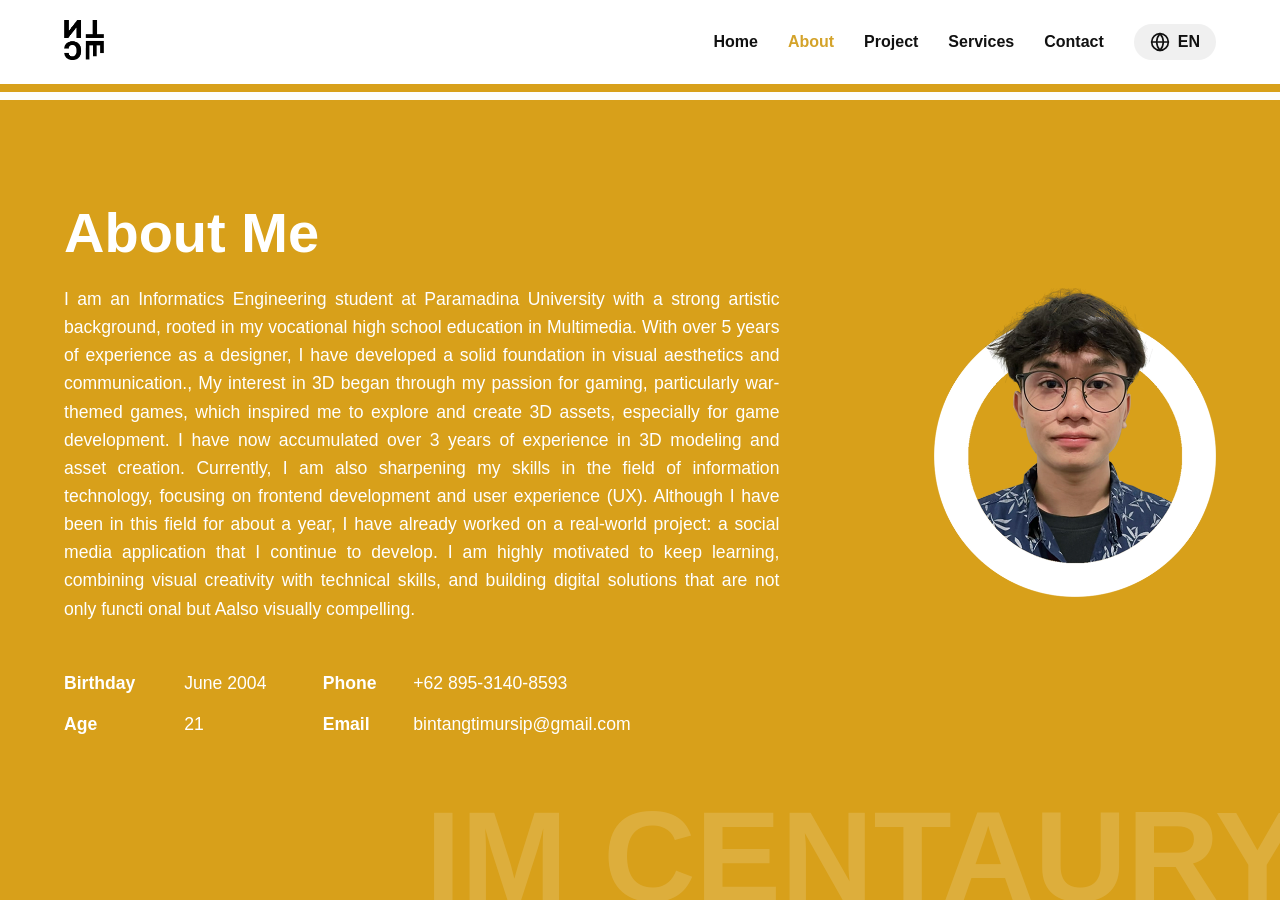
==== about-en.html @ 933b0a7c "first commit" ====
<!DOCTYPE html>
<html lang="id">
<head>
    <meta charset="UTF-8">
    <meta name="viewport" content="width=device-width, initial-scale=1.0">
    <title>Bintang Timur - Portfolio</title>
    <link rel="stylesheet" href="filecss/style.css">
    <link rel="stylesheet" href="filecss/about.css">
</head>
<body>

    <header class="header-glass header-about">
        <nav>
            <div class="logo">
                <img src="images/logo.png" alt="Logo Bintang">
            </div>

            <input type="checkbox" id="menu-toggle" class="menu-checkbox">
            <label for="menu-toggle" class="menu-icon">&#9776;</label> <div class="nav-menu">
                <ul class="nav-links">
                    <li><a href="index-en.html">Home</a></li>
                    <li><a href="about-en.html"class="active">About</a></li>
                    <li><a href="project-en.html">Project</a></li>
                    <li><a href="service-en.html">Services</a></li>
                    <li><a href="contact-en.html">Contact</a></li>
                </ul>
                <div class="lang-btn">
                    <a href="about.html" class="btn-lang">
                        <svg width="20" height="20" viewBox="0 0 24 24" fill="none" stroke="currentColor" stroke-width="2" stroke-linecap="round" stroke-linejoin="round">
                            <circle cx="12" cy="12" r="10"></circle>
                            <line x1="2" y1="12" x2="22" y2="12"></line>
                            <path d="M12 2a15.3 15.3 0 0 1 4 10 15.3 15.3 0 0 1-4 10 15.3 15.3 0 0 1-4-10 15.3 15.3 0 0 1 4-10z"></path>
                        </svg>
                        EN
                    </a>
                </div>
            </div>
        </nav>
    </header>

    <main>
        <section class="about-section">
            <div class="about-bg-text">IM CENTAURY</div>
            
            <div class="about-container">
                <div class="about-left">
                    <h1>About Me</h1>
                    <p>I am an Informatics Engineering student at Paramadina University with a strong artistic background, rooted in my vocational high school education in Multimedia. With over 5 years of experience as a designer, I have developed a solid foundation in visual aesthetics and communication., My interest in 3D began through my passion for gaming, particularly war-themed games, which inspired me to explore and create 3D assets, especially for game development. I have now accumulated over 3 years of experience in 3D modeling and asset creation. Currently, I am also sharpening my skills in the field of information technology, focusing on frontend development and user experience (UX). Although I have been in this field for about a year, I have already worked on a real-world project: a social media application that I continue to develop. I am highly motivated to keep learning, combining visual creativity with technical skills, and building digital solutions that are not only functi   onal but Aalso visually compelling.</p>

                    <table class="about-table">
                        <tr>
                            <td><strong>Birthday</strong></td>
                            <td>June 2004</td>
                            <td><strong>Phone</strong></td>
                            <td>+62 895-3140-8593</td>
                        </tr>
                        <tr>
                            <td><strong>Age</strong></td>
                            <td>21</td>
                            <td><strong>Email</strong></td>
                            <td>bintangtimursip@gmail.com</td>
                        </tr>
                    </table>
                </div>

                <div class="about-right">
                        <img src="images/foto-about.png" alt="Profil Bintang">
                    </div>
                </div>
            </div>
        </section>
    </main>

</body>
</html>
---- filecss/style.css ----
/* Mengatur font SF Pro dan menghilangkan jarak bawaan browser */
* {
    margin: 0;
    padding: 0;
    box-sizing: border-box;
    font-family: -apple-system, BlinkMacSystemFont, "SF Pro Display", "Segoe UI", Roboto, Helvetica, Arial, sans-serif;
}

body {
    background-color: #fdfdfd; 
    color: #111111; /* Warna teks*/
}

/* --- HEADER & NAVIGASI (Efek Kaca / Glassmorphism) --- */
.header-glass {
    position: fixed; /* Bikin menu nempel di atas terus */
    top: 0;
    width: 100%;
    z-index: 1000;
    background: rgba(255, 255, 255, 0.7); /* Transparan */
    backdrop-filter: blur(12px); /* Efek buram/kaca */
    border-bottom: 1px solid rgba(0,0,0,0.05); /* Garis halus di bawah menu */
}

nav {
    display: flex;
    justify-content: space-between;
    align-items: center;
    padding: 20px 5%;
    max-width: 1920px;
    margin: 0 auto;
}

nav .logo img {
    height: 40px; /* Sesuaikan ukuran logomu */
}

.nav-links {
    list-style: none; /* Menghilangkan titik list bawaan html */
    display: flex;
    gap: 30px;
}

.nav-links a {
    text-decoration: none;
    color: #111;
    font-weight: 600;
    font-size: 1rem;
    transition: color 0.3s;
}

.nav-links a:hover, .nav-links a.active {
    color: #d4a32a; /* Warna kuning emas */
}

/* --- Tombol Bahasa --- */
.btn-lang {
    display: flex;
    align-items: center;
    gap: 8px;
    background: #f0f0f0;
    color: #111;
    text-decoration: none;
    padding: 8px 16px;
    border-radius: 20px;
    font-weight: bold;
    transition: all 0.3s ease;
}

.btn-lang:hover {
    background: #e2e2e2;
    transform: scale(1.05); /* Sedikit membesar pas disentuh */
}

/* Mengatur warna ikon globe mengikuti warna teks */
.btn-lang svg {
    color: #111;
}

/* --- HERO SECTION (Bagian Utama) --- */
.hero {
    display: flex;
    justify-content: space-between;
    align-items: center;
    padding: 150px 5% 50px; /* Padding atas besar biar nggak ketutup header */
    max-width: 1920px;
    margin: 0 auto;
    min-height: 100vh;
}

.hero-left {
    flex: 1; /* Mengambil ruang di sebelah kiri */
}

.hello-img {
    height: 80px; /* Sesuaikan ukuran gambar hello */
    margin-bottom: 20px;
}

.hero h1 {
    font-size: 4rem;
    line-height: 1.2;
    margin-bottom: 30px;
}

.highlight {
    color: #d8a01a; /* Warna kuning teks nama */
}

/* --- TOMBOL & SOSMED --- */
.action-group {
    display: flex;
    align-items: center;
    gap: 20px;
    margin-bottom: 40px;
    flex-wrap: wrap;
}

.social-links {
    display: flex;
    gap: 15px;
}

.social-links img {
    height: 50px;
    transition: transform 0.3s;
}

.social-links img:hover {
    transform: translateY(-5px); /* Animasi ikon sosmed naik pas disentuh */
}

.btn {
    padding: 15px 80px;
    border-radius: 25px;
    text-decoration: none;
    font-weight: bold;
    transition: all 0.3s ease;
}

.btn-cv {
    background-color: #e2e2e2;
    color: #333;
}

.btn-cv:hover {
    background-color: #d1d1d1;
}

.btn-hire {
    background-color: #d8a01a;
    color: white;
}

.btn-hire:hover {
    background-color: #c08d15;
    transform: scale(1.05); /* Animasi tombol membesar dikit */
}

/* --- KOTAK EXPERIENCE --- */
.stats-box {
    display: inline-flex;
    background-color: #f4f4f4;
    padding: 20px 60px;
    border-radius: 20px;
    gap: 70px;
    align-items: center;
}

.stat-item {
    text-align: center;
    transition: all 0.3s ease; /* Transisi halus untuk animasi */
}

/* Ini animasi request king: Teks membesar saat kursor di atasnya */
.stat-item:hover {
    transform: scale(1.15); 
}

.stat-item h2 {
    color: #d8a01a;
    font-size: 5rem;
}

.stat-item p {
    font-size: 1.2rem;
    color: #666;
    margin-top: 5px;
}

.divider {
    width: 2px;
    height: 50px;
    background-color: #ddd;
}

/* --- FOTO PROFIL KANAN --- */
.hero-right {
    flex: 1;
    display: flex;
    justify-content: flex-end;
}

.profile-img {
    max-width: 75%;
    height: auto;
    /* Animasi ringan untuk foto melayang */
    animation: float 6s ease-in-out infinite; 
}

@keyframes float {
    0% { transform: translateY(0px); }
    50% { transform: translateY(-15px); }
    100% { transform: translateY(0px); }
}

/* ==============================================================*/
/* -------------------RESPONSIF HALAMAN HOME------------------= */
/* =============================================================*/

/* Sembunyikan checkbox dan ikon hamburger kalau lagi buka di laptop */
.menu-checkbox, .menu-icon {
    display: none;
}

/* Penyesuaian bungkus menu baru untuk desktop */
.nav-menu {
    display: flex;
    align-items: center;
    gap: 30px;
}

/* SAKLAR AKTIF: Mulai ukuran layar di bawah 900px */
@media screen and (max-width: 900px) {
    
    /* --- 1. MENGATUR MENU GARIS 3 (HAMBURGER) --- */
    .menu-icon {
        display: block; /* Munculkan ikon garis 3 */
        font-size: 2rem;
        color: #d8a01a;
        cursor: pointer;
    }

    .nav-menu {
        display: none; /* Sembunyikan menu berjejer bawaan desktop */
        flex-direction: column;
        position: absolute;
        top: 80px; /* Jarak menu dropdown dari atas */
        left: 0;
        width: 100%;
        background: rgba(255, 255, 255, 0.95);
        backdrop-filter: blur(12px);
        padding: 20px 0;
        box-shadow: 0 10px 10px rgba(0,0,0,0.1);
    }

    .nav-menu .nav-links {
        flex-direction: column;
        align-items: center;
        gap: 20px;
        margin-bottom: 20px;
    }

    /* Kalau ikon diklik (checkbox menyala), tampilkan menu dropdown-nya! */
    .menu-checkbox:checked ~ .nav-menu {
        display: flex;
    }


    /* --- 2. MENYESUAIKAN SUSUNAN KONTEN HERO (Sesuai Desain HP) --- */
    .hero {
        flex-direction: column; /* Ubah baris (kiri-kanan) jadi kolom (atas-bawah) */
        padding-top: 120px;
        text-align: center; /* Bikin semua teks rata tengah */
    }

    /* Trik CSS: 'Memecahkan' bungkus hero-left agar urutan isinya bisa kita atur bebas */
    .hero-left {
        display: contents; 
    }

    /* Kita urutkan persis seperti gambaran desainmu king! */
    .hello-img {
        order: 0; /* Paling atas */
        margin: 0 auto 10px auto;
    }

    .hero h1 {
        order: 1; /* Urutan ke-1 */
        font-size: 2.5rem; /* Kecilkan sedikit fontnya */
        margin-top: 10px;
    }

    .hero-right {
        order: 2; /* Foto profil pindah ke tengah (di bawah judul) */
        justify-content: center;
        margin: 30px 0;
    }

    .profile-img {
        max-width: 90%; /* Biar fotonya pas, tidak kepotongan layar */
    }

    .stats-box {
        order: 3; /* Kotak experience di bawah foto */
        padding: 15px 10px;
        gap: 10px;
        width: 100%;
        justify-content: space-around;
    }

    .stat-item h2 {
        font-size: 2rem; /* Perkecil font angka */
    }

    .stat-item p {
        font-size: 0.8rem; /* Perkecil font teks */
    }

    .action-group {
        order: 4; /* Tombol dan sosmed letaknya paling bawah */
        justify-content: center;
        margin-top: 30px;
        gap: 15px;
    }

    .btn {
        padding: 12px 10px; /* Perkecil tombol dikit biar muat di layar HP */
        font-size: 0.9rem;
    }
}
---- filecss/about.css ----
/* =======================================================================
   ========================== HALAMAN ABOUT ==============================
   ======================================================================*/

/* --- Modifikasi Header Khusus About --- */
.header-about {
    background-color: #ffffff; 
    border-bottom: 8px solid #d8a01a; 
}

/* --- Halaman About --- */
.about-section {
    background-color: #d8a01a;
    color: #ffffff;
    margin-top: 100px; 
    padding: 60px 5% 80px; 
    min-height: calc(100vh - 100px);
    position: relative;
    overflow: hidden;
}

.about-bg-text {
    position: absolute;
    bottom: -30px;
    right: -20px;
    font-size: 8rem;
    font-weight: 800;
    color: rgba(255, 255, 255, 0.15); 
    white-space: nowrap;
    z-index: 1; 
    user-select: none; 
}

.about-container {
    display: flex;
    justify-content: space-between;
    align-items: center;
    max-width: 1920px;
    margin: 0 auto;
    gap: 60px;
    position: relative;
    z-index: 2; 
}

.about-left {
    flex: 1.9;
    transform: translateY(40px); 
}

.about-left h1 {
    font-size: 3.5rem;
    margin-bottom: 20px;
}

.about-left p {
    font-size: 1.1rem;
    line-height: 1.6;
    margin-bottom: 40px;
    text-align: justify;
}

.about-table {
    width: 100%;
    border-collapse: collapse;
}

.about-table td {
    padding: 10px 0;
    font-size: 1.1rem;
}

.about-right {
    flex: 1;
    display: flex;
    justify-content: flex-end;
    transform: translateY(10px);
}

.about-right img {
    width: 75%; 
    max-width: 400px; 
    height: auto;
    object-fit: contain;
}

/* ==============================================================*/
/* ------------------- RESPONSIF HALAMAN ABOUT ----------------- */
/* ==============================================================*/

@media screen and (max-width: 900px) {
    .about-section {
        padding-top: 50px;
    }

    .about-container {
        flex-direction: column; 
    }

    .about-left, .about-right {
        display: contents;
    }

    .about-left h1 {
        order: 1; 
        text-align: center;
        margin-bottom: 0px;
    }

    .about-right img {
        order: 2; 
        max-width: 280px;
        align-self: center; 
        margin-bottom: 30px; 
    }

    .about-left p {
        order: 3; 
        margin-bottom: 30px;
    }

    .about-table {
        order: 4; 
        margin-bottom: 40px;
    }

    .about-table td {
        display: block; 
        padding: 5px 0;
        text-align: center; 
    }

    .about-bg-text {
        font-size: 4rem;
        bottom: 10px;
        right: 10px;
    }
}
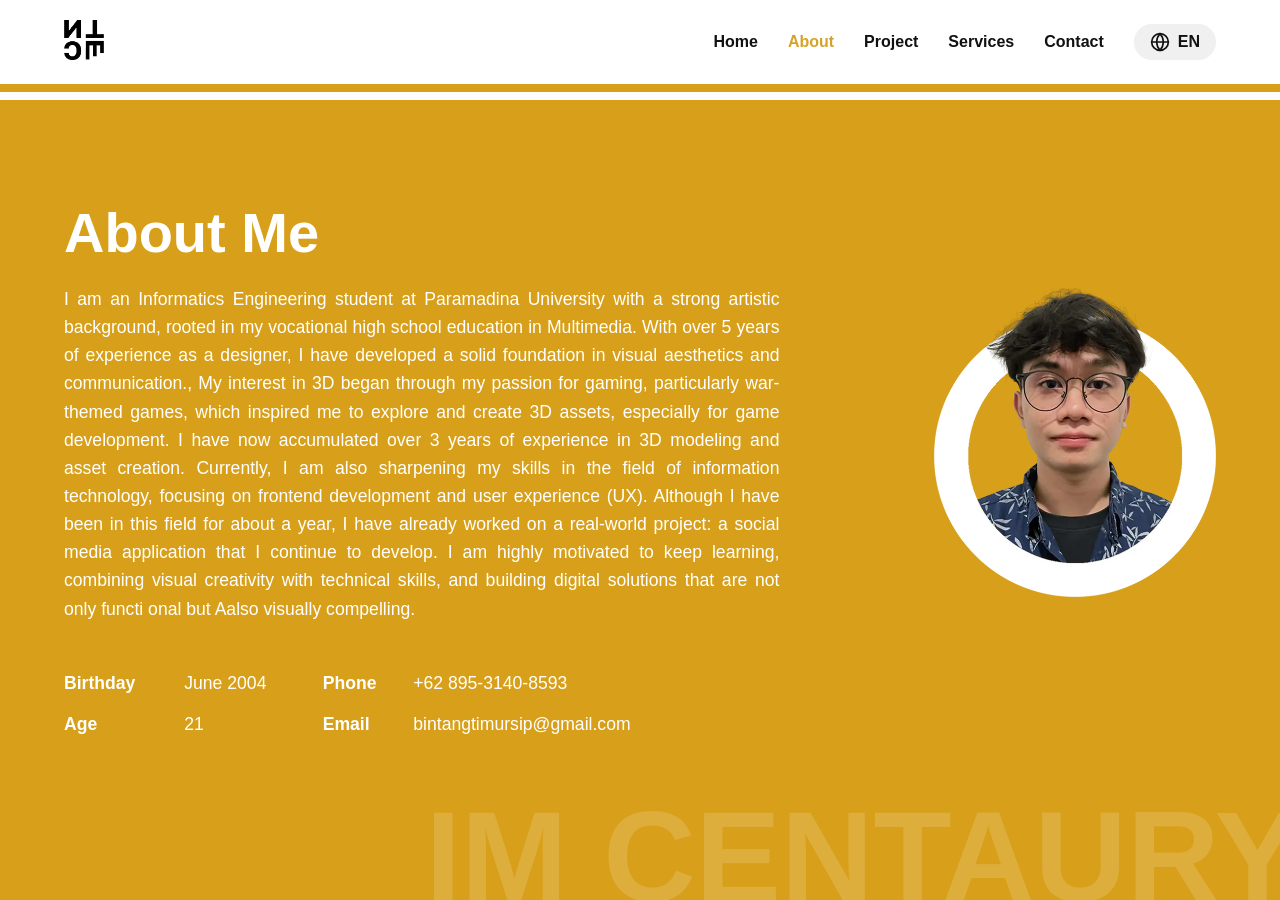
==== commit e040a3d6: "Profile_Pic" ====
--- a/about-en.html
+++ b/about-en.html
@@ -64,7 +64,7 @@
                 </div>
 
                 <div class="about-right">
-                        <img src="images/foto-about.png" alt="Profil Bintang">
+                        <img src="images/foto-about.webp" alt="Profil Bintang">
                     </div>
                 </div>
             </div>
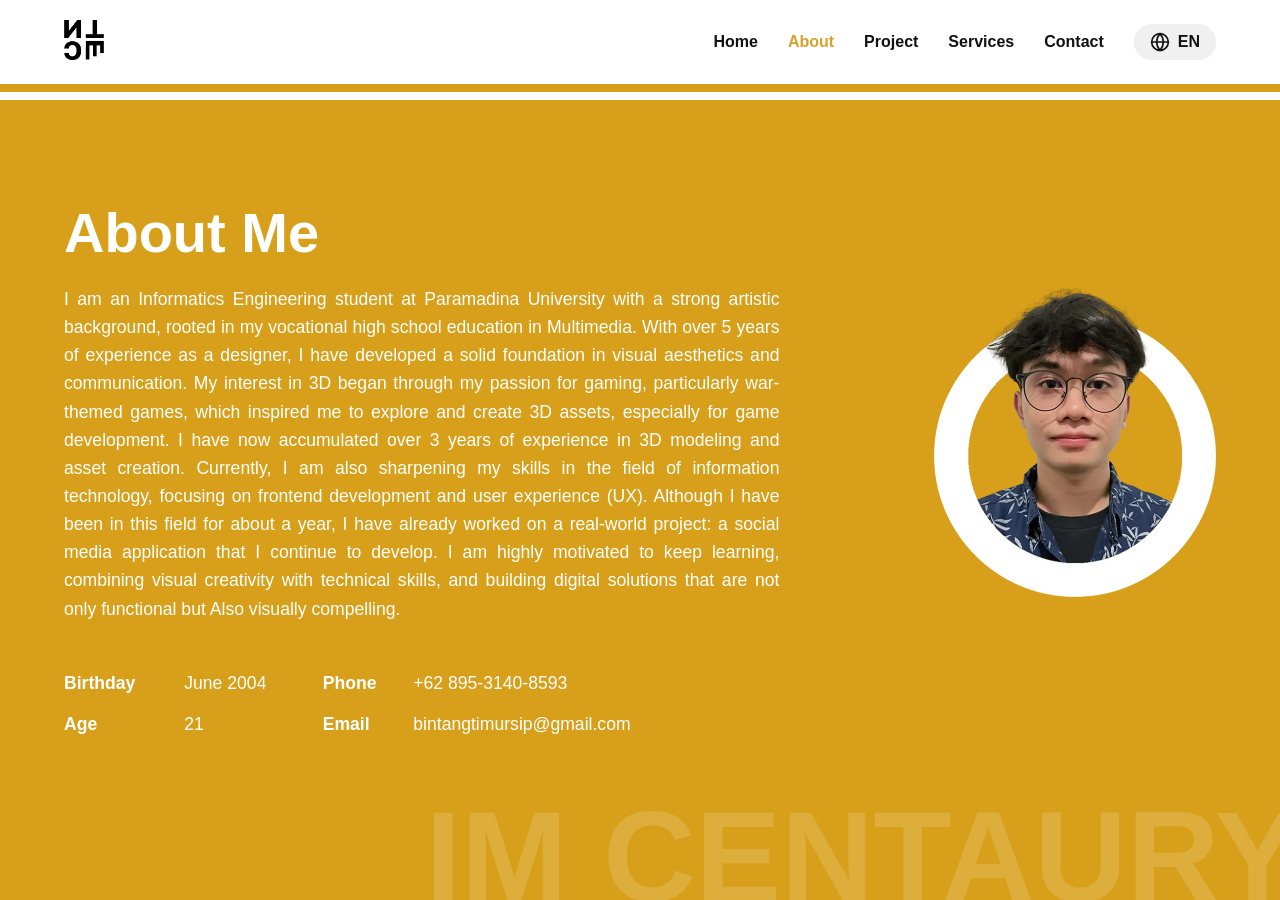
==== commit 0383c0ef: "about en" ====
--- a/about-en.html
+++ b/about-en.html
@@ -18,7 +18,7 @@
             <input type="checkbox" id="menu-toggle" class="menu-checkbox">
             <label for="menu-toggle" class="menu-icon">&#9776;</label> <div class="nav-menu">
                 <ul class="nav-links">
-                    <li><a href="index-en.html">Home</a></li>
+                    <li><a href="index.html">Home</a></li>
                     <li><a href="about-en.html"class="active">About</a></li>
                     <li><a href="project-en.html">Project</a></li>
                     <li><a href="service-en.html">Services</a></li>
@@ -45,7 +45,7 @@
             <div class="about-container">
                 <div class="about-left">
                     <h1>About Me</h1>
-                    <p>I am an Informatics Engineering student at Paramadina University with a strong artistic background, rooted in my vocational high school education in Multimedia. With over 5 years of experience as a designer, I have developed a solid foundation in visual aesthetics and communication., My interest in 3D began through my passion for gaming, particularly war-themed games, which inspired me to explore and create 3D assets, especially for game development. I have now accumulated over 3 years of experience in 3D modeling and asset creation. Currently, I am also sharpening my skills in the field of information technology, focusing on frontend development and user experience (UX). Although I have been in this field for about a year, I have already worked on a real-world project: a social media application that I continue to develop. I am highly motivated to keep learning, combining visual creativity with technical skills, and building digital solutions that are not only functi   onal but Aalso visually compelling.</p>
+                    <p>I am an Informatics Engineering student at Paramadina University with a strong artistic background, rooted in my vocational high school education in Multimedia. With over 5 years of experience as a designer, I have developed a solid foundation in visual aesthetics and communication. My interest in 3D began through my passion for gaming, particularly war-themed games, which inspired me to explore and create 3D assets, especially for game development. I have now accumulated over 3 years of experience in 3D modeling and asset creation. Currently, I am also sharpening my skills in the field of information technology, focusing on frontend development and user experience (UX). Although I have been in this field for about a year, I have already worked on a real-world project: a social media application that I continue to develop. I am highly motivated to keep learning, combining visual creativity with technical skills, and building digital solutions that are not only functional but Also visually compelling.</p>
 
                     <table class="about-table">
                         <tr>
--- a/filecss/style.css
+++ b/filecss/style.css
@@ -287,7 +287,7 @@
 
     .hero h1 {
         order: 1; /* Urutan ke-1 */
-        font-size: 2.5rem; /* Kecilkan sedikit fontnya */
+        font-size: 2rem; /* Kecilkan sedikit fontnya */
         margin-top: 10px;
     }
 
@@ -324,8 +324,12 @@
         gap: 15px;
     }
 
+    .social-links img{
+        height: 30px;
+    }
+
     .btn {
         padding: 12px 10px; /* Perkecil tombol dikit biar muat di layar HP */
-        font-size: 0.9rem;
-    }
-}+        font-size: 0.7rem;
+    }
+}
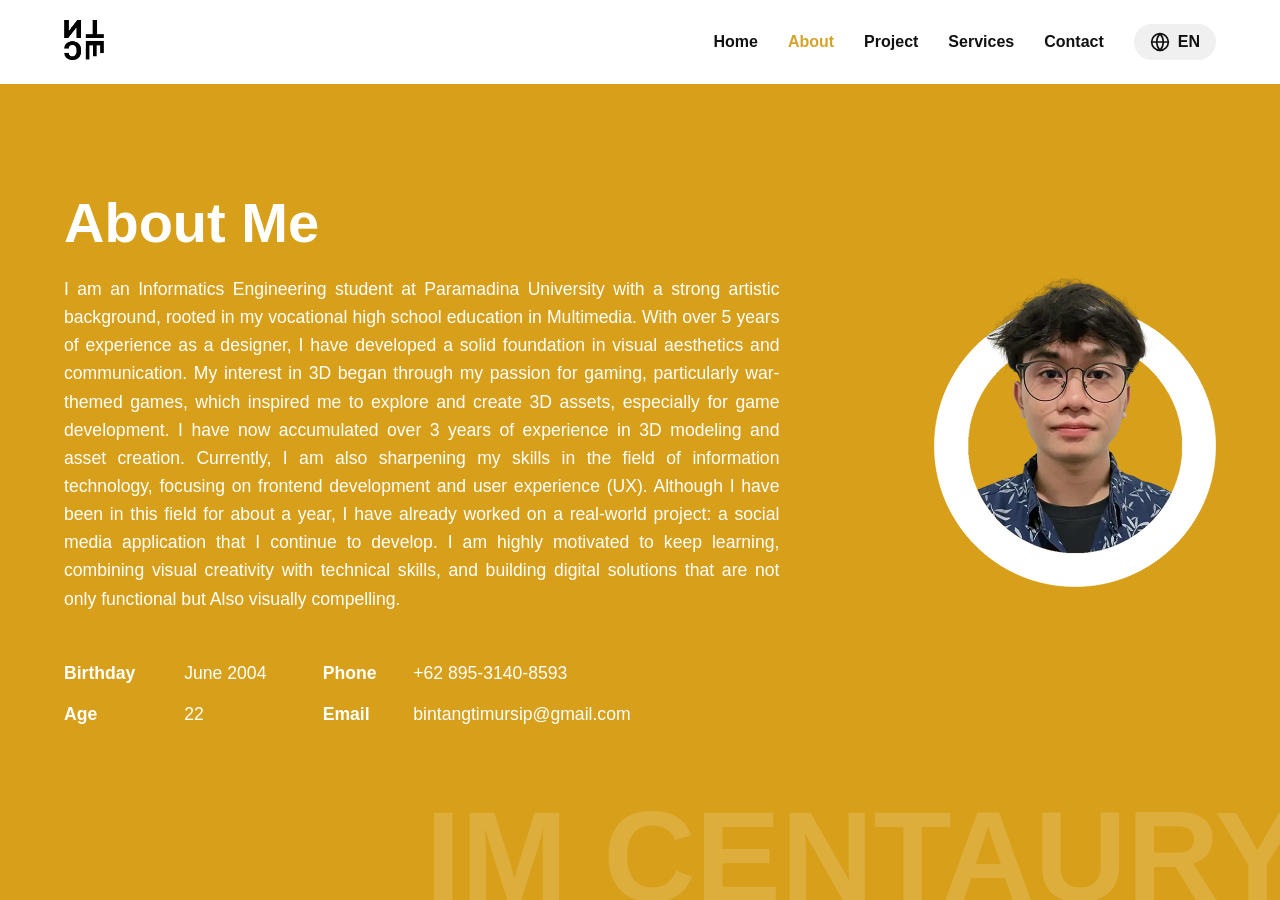
==== commit 4ff96c6a: "feat: update portfolio project pages, styling, and add experience assets" ====
--- a/about-en.html
+++ b/about-en.html
@@ -56,7 +56,7 @@
                         </tr>
                         <tr>
                             <td><strong>Age</strong></td>
-                            <td>21</td>
+                            <td><span class="user-age">21</span></td>
                             <td><strong>Email</strong></td>
                             <td>bintangtimursip@gmail.com</td>
                         </tr>
@@ -64,12 +64,12 @@
                 </div>
 
                 <div class="about-right">
-                        <img src="images/foto-about.webp" alt="Profil Bintang">
-                    </div>
+                    <img src="images/foto-about.webp" alt="Profil Bintang">
                 </div>
             </div>
         </section>
     </main>
 
+    <script src="js/script.js"></script>
 </body>
 </html>
--- a/filecss/style.css
+++ b/filecss/style.css
@@ -6,20 +6,30 @@
     font-family: -apple-system, BlinkMacSystemFont, "SF Pro Display", "Segoe UI", Roboto, Helvetica, Arial, sans-serif;
 }
 
+html {
+    scroll-behavior: smooth;
+    scroll-padding-top: 0px;
+}
+
 body {
-    background-color: #fdfdfd; 
-    color: #111111; /* Warna teks*/
+    background-color: #fdfdfd;
+    color: #111111;
+    /* Warna teks*/
 }
 
 /* --- HEADER & NAVIGASI (Efek Kaca / Glassmorphism) --- */
 .header-glass {
-    position: fixed; /* Bikin menu nempel di atas terus */
+    position: fixed;
+    /* Bikin menu nempel di atas terus */
     top: 0;
     width: 100%;
     z-index: 1000;
-    background: rgba(255, 255, 255, 0.7); /* Transparan */
-    backdrop-filter: blur(12px); /* Efek buram/kaca */
-    border-bottom: 1px solid rgba(0,0,0,0.05); /* Garis halus di bawah menu */
+    background: rgba(255, 255, 255, 0.7);
+    /* Transparan */
+    backdrop-filter: blur(12px);
+    /* Efek buram/kaca */
+    border-bottom: 1px solid rgba(0, 0, 0, 0.05);
+    /* Garis halus di bawah menu */
 }
 
 nav {
@@ -32,11 +42,13 @@
 }
 
 nav .logo img {
-    height: 40px; /* Sesuaikan ukuran logomu */
+    height: 40px;
+    /* Sesuaikan ukuran logomu */
 }
 
 .nav-links {
-    list-style: none; /* Menghilangkan titik list bawaan html */
+    list-style: none;
+    /* Menghilangkan titik list bawaan html */
     display: flex;
     gap: 30px;
 }
@@ -49,8 +61,10 @@
     transition: color 0.3s;
 }
 
-.nav-links a:hover, .nav-links a.active {
-    color: #d4a32a; /* Warna kuning emas */
+.nav-links a:hover,
+.nav-links a.active {
+    color: #d4a32a;
+    /* Warna kuning emas */
 }
 
 /* --- Tombol Bahasa --- */
@@ -69,7 +83,8 @@
 
 .btn-lang:hover {
     background: #e2e2e2;
-    transform: scale(1.05); /* Sedikit membesar pas disentuh */
+    transform: scale(1.05);
+    /* Sedikit membesar pas disentuh */
 }
 
 /* Mengatur warna ikon globe mengikuti warna teks */
@@ -82,18 +97,21 @@
     display: flex;
     justify-content: space-between;
     align-items: center;
-    padding: 150px 5% 50px; /* Padding atas besar biar nggak ketutup header */
+    padding: 150px 5% 50px;
+    /* Padding atas besar biar nggak ketutup header */
     max-width: 1920px;
     margin: 0 auto;
     min-height: 100vh;
 }
 
 .hero-left {
-    flex: 1; /* Mengambil ruang di sebelah kiri */
+    flex: 1;
+    /* Mengambil ruang di sebelah kiri */
 }
 
 .hello-img {
-    height: 80px; /* Sesuaikan ukuran gambar hello */
+    height: 80px;
+    /* Sesuaikan ukuran gambar hello */
     margin-bottom: 20px;
 }
 
@@ -104,7 +122,8 @@
 }
 
 .highlight {
-    color: #d8a01a; /* Warna kuning teks nama */
+    color: #d8a01a;
+    /* Warna kuning teks nama */
 }
 
 /* --- TOMBOL & SOSMED --- */
@@ -118,7 +137,7 @@
 
 .social-links {
     display: flex;
-    gap: 15px;
+    gap: 10px;
 }
 
 .social-links img {
@@ -127,12 +146,14 @@
 }
 
 .social-links img:hover {
-    transform: translateY(-5px); /* Animasi ikon sosmed naik pas disentuh */
+    transform: translateY(-5px);
+    /* Animasi ikon sosmed naik pas disentuh */
 }
 
 .btn {
-    padding: 15px 80px;
-    border-radius: 25px;
+    padding: 18px 80px;
+    font-size: 1.2rem;
+    border-radius: 30px;
     text-decoration: none;
     font-weight: bold;
     transition: all 0.3s ease;
@@ -154,7 +175,8 @@
 
 .btn-hire:hover {
     background-color: #c08d15;
-    transform: scale(1.05); /* Animasi tombol membesar dikit */
+    transform: scale(1.05);
+    /* Animasi tombol membesar dikit */
 }
 
 /* --- KOTAK EXPERIENCE --- */
@@ -169,12 +191,13 @@
 
 .stat-item {
     text-align: center;
-    transition: all 0.3s ease; /* Transisi halus untuk animasi */
+    transition: all 0.3s ease;
+    /* Transisi halus untuk animasi */
 }
 
 /* Ini animasi request king: Teks membesar saat kursor di atasnya */
 .stat-item:hover {
-    transform: scale(1.15); 
+    transform: scale(1.15);
 }
 
 .stat-item h2 {
@@ -205,13 +228,21 @@
     max-width: 75%;
     height: auto;
     /* Animasi ringan untuk foto melayang */
-    animation: float 6s ease-in-out infinite; 
+    animation: float 6s ease-in-out infinite;
 }
 
 @keyframes float {
-    0% { transform: translateY(0px); }
-    50% { transform: translateY(-15px); }
-    100% { transform: translateY(0px); }
+    0% {
+        transform: translateY(0px);
+    }
+
+    50% {
+        transform: translateY(-15px);
+    }
+
+    100% {
+        transform: translateY(0px);
+    }
 }
 
 /* ==============================================================*/
@@ -219,7 +250,8 @@
 /* =============================================================*/
 
 /* Sembunyikan checkbox dan ikon hamburger kalau lagi buka di laptop */
-.menu-checkbox, .menu-icon {
+.menu-checkbox,
+.menu-icon {
     display: none;
 }
 
@@ -232,26 +264,29 @@
 
 /* SAKLAR AKTIF: Mulai ukuran layar di bawah 900px */
 @media screen and (max-width: 900px) {
-    
+
     /* --- 1. MENGATUR MENU GARIS 3 (HAMBURGER) --- */
     .menu-icon {
-        display: block; /* Munculkan ikon garis 3 */
+        display: block;
+        /* Munculkan ikon garis 3 */
         font-size: 2rem;
         color: #d8a01a;
         cursor: pointer;
     }
 
     .nav-menu {
-        display: none; /* Sembunyikan menu berjejer bawaan desktop */
+        display: none;
+        /* Sembunyikan menu berjejer bawaan desktop */
         flex-direction: column;
         position: absolute;
-        top: 80px; /* Jarak menu dropdown dari atas */
+        top: 80px;
+        /* Jarak menu dropdown dari atas */
         left: 0;
         width: 100%;
         background: rgba(255, 255, 255, 0.95);
         backdrop-filter: blur(12px);
         padding: 20px 0;
-        box-shadow: 0 10px 10px rgba(0,0,0,0.1);
+        box-shadow: 0 10px 10px rgba(0, 0, 0, 0.1);
     }
 
     .nav-menu .nav-links {
@@ -262,47 +297,55 @@
     }
 
     /* Kalau ikon diklik (checkbox menyala), tampilkan menu dropdown-nya! */
-    .menu-checkbox:checked ~ .nav-menu {
+    .menu-checkbox:checked~.nav-menu {
         display: flex;
     }
 
 
     /* --- 2. MENYESUAIKAN SUSUNAN KONTEN HERO (Sesuai Desain HP) --- */
     .hero {
-        flex-direction: column; /* Ubah baris (kiri-kanan) jadi kolom (atas-bawah) */
+        flex-direction: column;
+        /* Ubah baris (kiri-kanan) jadi kolom (atas-bawah) */
         padding-top: 120px;
-        text-align: center; /* Bikin semua teks rata tengah */
+        text-align: center;
+        /* Bikin semua teks rata tengah */
     }
 
     /* Trik CSS: 'Memecahkan' bungkus hero-left agar urutan isinya bisa kita atur bebas */
     .hero-left {
-        display: contents; 
+        display: contents;
     }
 
     /* Kita urutkan persis seperti gambaran desainmu king! */
     .hello-img {
-        order: 0; /* Paling atas */
+        order: 0;
+        /* Paling atas */
         margin: 0 auto 10px auto;
     }
 
     .hero h1 {
-        order: 1; /* Urutan ke-1 */
-        font-size: 2rem; /* Kecilkan sedikit fontnya */
+        order: 1;
+        /* Urutan ke-1 */
+        font-size: 2rem;
+        /* Kecilkan sedikit fontnya */
         margin-top: 10px;
     }
 
     .hero-right {
-        order: 2; /* Foto profil pindah ke tengah (di bawah judul) */
+        order: 2;
+        /* Foto profil pindah ke tengah (di bawah judul) */
         justify-content: center;
         margin: 30px 0;
     }
 
     .profile-img {
-        max-width: 90%; /* Biar fotonya pas, tidak kepotongan layar */
+        max-width: 90%;
+        /* Biar fotonya pas, tidak kepotongan layar */
     }
 
     .stats-box {
-        order: 3; /* Kotak experience di bawah foto */
+        order: 3;
+        /* Kotak experience di bawah foto */
         padding: 15px 10px;
         gap: 10px;
         width: 100%;
@@ -310,26 +353,30 @@
     }
 
     .stat-item h2 {
-        font-size: 2rem; /* Perkecil font angka */
+        font-size: 2rem;
+        /* Perkecil font angka */
     }
 
     .stat-item p {
-        font-size: 0.8rem; /* Perkecil font teks */
+        font-size: 0.8rem;
+        /* Perkecil font teks */
     }
 
     .action-group {
-        order: 4; /* Tombol dan sosmed letaknya paling bawah */
+        order: 4;
+        /* Tombol dan sosmed letaknya paling bawah */
         justify-content: center;
         margin-top: 30px;
         gap: 15px;
     }
 
-    .social-links img{
+    .social-links img {
         height: 30px;
     }
 
     .btn {
-        padding: 12px 10px; /* Perkecil tombol dikit biar muat di layar HP */
+        padding: 12px 10px;
+        /* Perkecil tombol dikit biar muat di layar HP */
         font-size: 0.7rem;
     }
-}
+}
--- a/filecss/about.css
+++ b/filecss/about.css
@@ -4,17 +4,16 @@
 
 /* --- Modifikasi Header Khusus About --- */
 .header-about {
-    background-color: #ffffff; 
-    border-bottom: 8px solid #d8a01a; 
+    background-color: #ffffff;
+    border-bottom: 8px solid #d8a01a;
 }
 
 /* --- Halaman About --- */
 .about-section {
     background-color: #d8a01a;
     color: #ffffff;
-    margin-top: 100px; 
-    padding: 60px 5% 80px; 
-    min-height: calc(100vh - 100px);
+    padding: 150px 5% 80px;
+    min-height: 100vh;
     position: relative;
     overflow: hidden;
 }
@@ -25,10 +24,10 @@
     right: -20px;
     font-size: 8rem;
     font-weight: 800;
-    color: rgba(255, 255, 255, 0.15); 
+    color: rgba(255, 255, 255, 0.15);
     white-space: nowrap;
-    z-index: 1; 
-    user-select: none; 
+    z-index: 1;
+    user-select: none;
 }
 
 .about-container {
@@ -39,12 +38,12 @@
     margin: 0 auto;
     gap: 60px;
     position: relative;
-    z-index: 2; 
+    z-index: 2;
 }
 
 .about-left {
     flex: 1.9;
-    transform: translateY(40px); 
+    transform: translateY(40px);
 }
 
 .about-left h1 {
@@ -77,8 +76,8 @@
 }
 
 .about-right img {
-    width: 75%; 
-    max-width: 400px; 
+    width: 75%;
+    max-width: 400px;
     height: auto;
     object-fit: contain;
 }
@@ -89,44 +88,45 @@
 
 @media screen and (max-width: 900px) {
     .about-section {
-        padding-top: 50px;
+        padding-top: 100px;
     }
 
     .about-container {
-        flex-direction: column; 
+        flex-direction: column;
     }
 
-    .about-left, .about-right {
+    .about-left,
+    .about-right {
         display: contents;
     }
 
     .about-left h1 {
-        order: 1; 
+        order: 1;
         text-align: center;
         margin-bottom: 0px;
     }
 
     .about-right img {
-        order: 2; 
+        order: 2;
         max-width: 280px;
-        align-self: center; 
-        margin-bottom: 30px; 
+        align-self: center;
+        margin-bottom: 30px;
     }
 
     .about-left p {
-        order: 3; 
+        order: 3;
         margin-bottom: 30px;
     }
 
     .about-table {
-        order: 4; 
+        order: 4;
         margin-bottom: 40px;
     }
 
     .about-table td {
-        display: block; 
+        display: block;
         padding: 5px 0;
-        text-align: center; 
+        text-align: center;
     }
 
     .about-bg-text {
